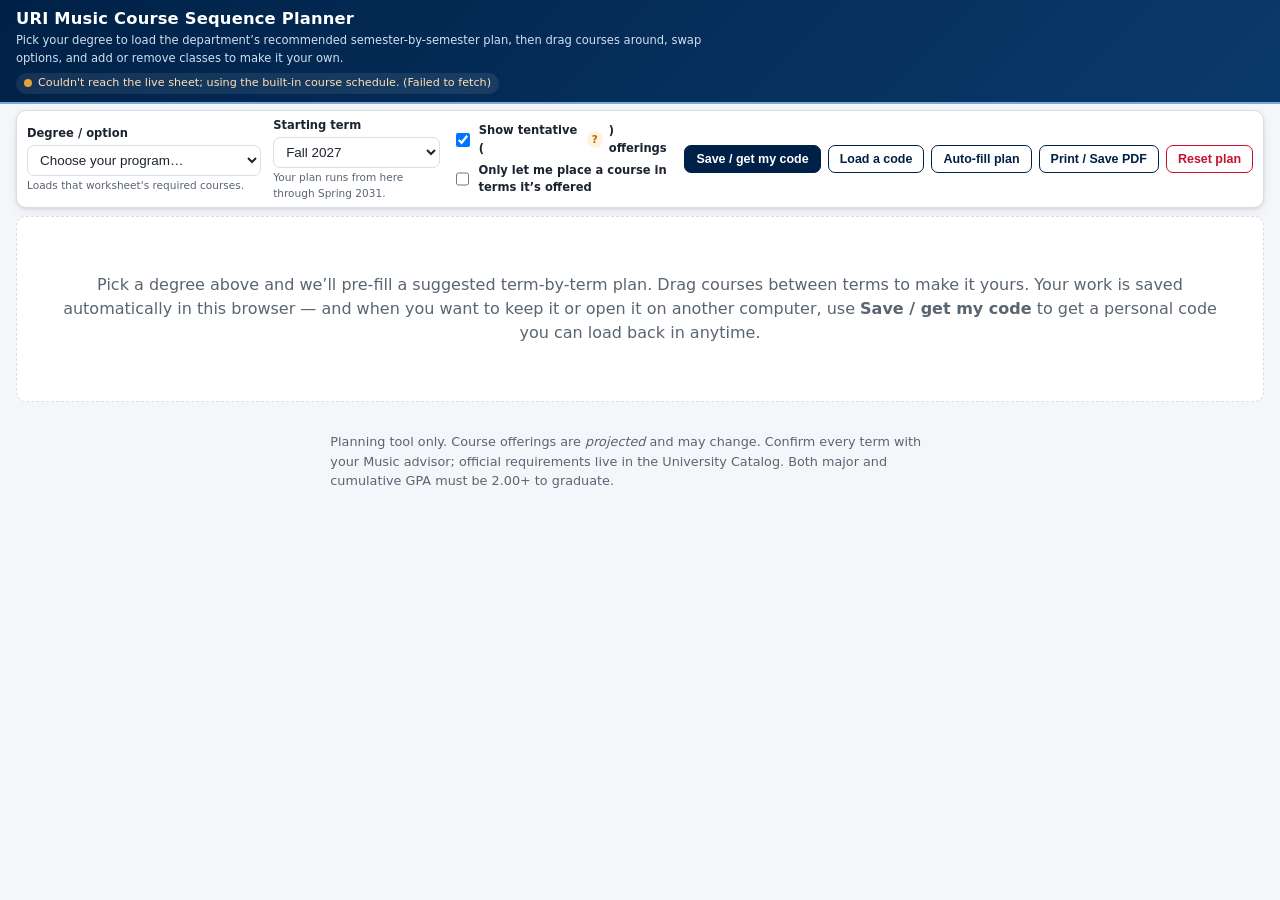
==== index.html @ 22bd0193 "Initial deploy of URI Music Course Sequence Planner" ====
<!DOCTYPE html>
<html lang="en">
<head>
  <meta charset="UTF-8" />
  <meta name="viewport" content="width=device-width, initial-scale=1.0" />
  <title>URI Music — Course Sequence Planner</title>
  <link rel="stylesheet" href="styles.css" />
</head>
<body>
  <header class="site-header">
    <div class="wrap">
      <h1>URI Music Course Sequence Planner</h1>
      <p class="tagline">
        Pick your degree to load the department&rsquo;s recommended
        semester-by-semester plan, then drag courses around, swap options, and
        add or remove classes to make it your own.
      </p>
      <p id="source-status" class="source-status" aria-live="polite">Checking course schedule…</p>
    </div>
  </header>

  <main class="wrap">
    <!-- Controls -->
    <section class="controls" aria-label="Plan setup">
      <div class="field">
        <label for="degree-select">Degree / option</label>
        <select id="degree-select" aria-describedby="degree-help">
          <option value="">Choose your program…</option>
        </select>
        <p id="degree-help" class="help">Loads that worksheet's required courses.</p>
      </div>

      <div class="field">
        <label for="start-select">Starting term</label>
        <select id="start-select"></select>
        <p class="help">Your plan runs from here through Spring 2031.</p>
      </div>

      <div class="field toggles">
        <label class="check">
          <input type="checkbox" id="toggle-tentative" checked />
          Show tentative (<span class="chip tentative-chip">?</span>) offerings
        </label>
        <label class="check">
          <input type="checkbox" id="toggle-availonly" />
          Only let me place a course in terms it&rsquo;s offered
        </label>
      </div>

      <div class="field actions">
        <button id="btn-save" type="button" class="btn">Save / get my code</button>
        <button id="btn-open" type="button" class="btn ghost">Load a code</button>
        <button id="btn-autofill" type="button" class="btn ghost">Auto-fill plan</button>
        <button id="btn-print" type="button" class="btn ghost">Print / Save PDF</button>
        <button id="btn-reset" type="button" class="btn ghost danger">Reset plan</button>
      </div>
    </section>

    <!-- Empty state -->
    <section id="empty-state" class="empty">
      <p>Pick a degree above and we&rsquo;ll pre-fill a suggested term-by-term plan. Drag courses between terms to make it yours. Your work is saved automatically in this browser &mdash; and when you want to keep it or open it on another computer, use <strong>Save / get my code</strong> to get a personal code you can load back in anytime.</p>
    </section>

    <!-- Planner -->
    <div id="planner" class="planner hidden">
      <!-- Requirements palette -->
      <aside class="palette" aria-label="Required courses">
        <div class="palette-head">
          <h2 id="degree-title">Requirements</h2>
          <div class="progress">
            <div class="progress-bar"><span id="progress-fill"></span></div>
            <p id="progress-text" class="help"></p>
          </div>
        </div>
        <div id="requirements"></div>
      </aside>

      <!-- Term grid -->
      <section class="terms" aria-label="Your plan by term">
        <div id="term-grid" class="term-grid"></div>

        <!-- Official catalog requirements for the selected degree -->
        <section id="catalog-panel" class="catalog hidden" aria-label="Official University requirements">
          <h3 class="catalog-head">Your official University requirements</h3>
          <p class="catalog-intro">
            Below is the full set of requirements you <strong>must follow</strong> to complete
            this degree at URI, exactly as stated by the University. These are your official
            requirements and can be verified at the catalog link below.
          </p>
          <div id="catalog-content" class="catalog-content"></div>
          <p class="disclaimer">
            <strong>Disclaimer:</strong> This planner is for planning purposes only. It is not an
            official degree audit and does not guarantee graduation. You are responsible for
            verifying every requirement yourself and confirming your plan with your academic
            advisor and the Department of Music. Official requirements are governed by the
            University Catalog.
          </p>
        </section>
      </section>
    </div>
  </main>

  <!-- Course detail / picker popover -->
  <div id="picker-backdrop" class="backdrop hidden"></div>
  <div id="picker" class="picker hidden" role="dialog" aria-modal="true" aria-labelledby="picker-title">
    <div class="picker-head">
      <h3 id="picker-title">Place course</h3>
      <button id="picker-close" class="icon-btn" aria-label="Close">&times;</button>
    </div>
    <div id="picker-body" class="picker-body"></div>
  </div>

  <!-- Save / Load code dialog -->
  <div id="code-backdrop" class="backdrop hidden"></div>
  <div id="code-dialog" class="picker hidden" role="dialog" aria-modal="true" aria-labelledby="code-title">
    <div class="picker-head">
      <h3 id="code-title">Your plan code</h3>
      <button id="code-close" class="icon-btn" aria-label="Close">&times;</button>
    </div>
    <div id="code-body" class="picker-body"></div>
  </div>

  <footer class="site-footer wrap">
    <p>
      Planning tool only. Course offerings are <em>projected</em> and may change.
      Confirm every term with your Music advisor; official requirements live in the
      University Catalog. Both major and cumulative GPA must be 2.00+ to graduate.
    </p>
  </footer>

  <script src="data.js"></script>
  <script src="sequences.js"></script>
  <script src="gened.js"></script>
  <script src="catalog.js"></script>
  <script src="live-source.js"></script>
  <script src="app.js"></script>
</body>
</html>
---- styles.css ----
/* URI Music Course Sequence Planner — styles */
:root {
  --uri-blue: #002147;
  --uri-blue-2: #0a3a6b;
  --uri-sky: #75aadb;
  --accent: #c8102e;
  --ok: #1a7f37;
  --warn: #b26b00;
  --bg: #f4f6f9;
  --card: #ffffff;
  --line: #d8dee6;
  --text: #1c2430;
  --muted: #5a6572;
  --radius: 10px;
  --shadow: 0 1px 3px rgba(0, 20, 50, 0.1), 0 4px 12px rgba(0, 20, 50, 0.06);
}

* { box-sizing: border-box; }

html { scroll-behavior: smooth; }

body {
  margin: 0;
  font-family: system-ui, -apple-system, "Segoe UI", Roboto, Helvetica, Arial, sans-serif;
  color: var(--text);
  background: var(--bg);
  line-height: 1.5;
}

.wrap { max-width: 1400px; margin: 0 auto; padding: 0 16px; }

.hidden { display: none !important; }

/* Header */
.site-header {
  background: linear-gradient(135deg, var(--uri-blue), var(--uri-blue-2));
  color: #fff;
  padding: 7px 0 8px;
  border-bottom: 2px solid var(--uri-sky);
}
.site-header h1 { margin: 0 0 1px; font-size: 1.02rem; letter-spacing: 0.2px; }
.tagline { margin: 0; color: #cfe0f2; max-width: 95ch; font-size: 0.72rem; }

.source-status {
  margin: 6px 0 0; font-size: 0.7rem; color: #bcd2ea;
  display: inline-flex; align-items: center; gap: 6px;
  padding: 2px 8px; border-radius: 99px; background: rgba(255, 255, 255, 0.08);
}
.source-status::before {
  content: ""; width: 8px; height: 8px; border-radius: 50%;
  background: #9bb4d1; flex: none;
}
.source-status.live { color: #d6f0dc; }
.source-status.live::before { background: #46c073; }
.source-status.builtin { color: #ffe0b8; }
.source-status.builtin::before { background: #e8a13a; }

/* Controls */
.controls {
  display: grid;
  grid-template-columns: minmax(200px, 1.4fr) minmax(150px, 1fr) minmax(220px, 1.3fr) auto;
  gap: 12px;
  background: var(--card);
  border: 1px solid var(--line);
  border-radius: var(--radius);
  box-shadow: var(--shadow);
  padding: 6px 10px;
  margin: 6px 0 8px;
  align-items: center;
}
.field { display: flex; flex-direction: column; gap: 2px; }
.field > label { font-weight: 600; font-size: 0.72rem; }
.help { margin: 0; font-size: 0.66rem; color: var(--muted); }

select {
  padding: 6px 8px;
  border: 1px solid var(--line);
  border-radius: 7px;
  background: #fff;
  font-size: 0.84rem;
  color: var(--text);
}
select:focus-visible, button:focus-visible, .slot:focus-visible {
  outline: 3px solid var(--uri-sky);
  outline-offset: 1px;
}

.toggles { gap: 5px; justify-content: center; }
.check { display: flex; align-items: center; gap: 6px; font-size: 0.76rem; cursor: pointer; }
.check input { width: 14px; height: 14px; }

.actions { flex-direction: row; gap: 7px; align-items: center; flex-wrap: wrap; }
.btn {
  padding: 6px 11px;
  border-radius: 7px;
  border: 1px solid var(--uri-blue);
  background: var(--uri-blue);
  color: #fff;
  font-size: 0.78rem;
  font-weight: 600;
  cursor: pointer;
}
.btn.ghost { background: #fff; color: var(--uri-blue); }
.btn.ghost.danger { color: var(--accent); border-color: var(--accent); }
.btn:hover { filter: brightness(1.05); }

/* Empty state */
.empty {
  background: var(--card);
  border: 1px dashed var(--line);
  border-radius: var(--radius);
  padding: 40px;
  text-align: center;
  color: var(--muted);
}

/* Planner layout */
.planner {
  display: grid;
  grid-template-columns: 230px 1fr;
  gap: 14px;
  align-items: start;
}

/* Palette */
.palette {
  background: var(--card);
  border: 1px solid var(--line);
  border-radius: var(--radius);
  box-shadow: var(--shadow);
  position: sticky;
  top: 10px;
  max-height: calc(100vh - 20px);
  overflow: auto;
  font-size: 0.9em;
}
.palette-head { padding: 10px 12px 8px; border-bottom: 1px solid var(--line); position: sticky; top: 0; background: var(--card); z-index: 2; }
.palette-head h2 { margin: 0 0 7px; font-size: 0.92rem; }
.progress-bar { height: 7px; background: #e7ecf2; border-radius: 99px; overflow: hidden; }
.progress-bar span { display: block; height: 100%; width: 0; background: linear-gradient(90deg, var(--uri-sky), var(--ok)); transition: width 0.3s; }
.progress-text { margin-top: 6px; }

#requirements { padding: 6px 10px 12px; }
.req-group { margin-bottom: 8px; }
.req-group > h4 {
  margin: 8px 0 4px;
  font-size: 0.72rem;
  text-transform: uppercase;
  letter-spacing: 0.3px;
  color: var(--uri-blue-2);
}
.req-note { margin: -1px 0 5px; font-size: 0.68rem; color: var(--muted); }

/* Course chip (in palette) */
.course {
  display: grid;
  grid-template-columns: 1fr auto;
  gap: 2px 8px;
  align-items: center;
  padding: 7px 9px;
  border: 1px solid var(--line);
  border-radius: 8px;
  margin-bottom: 6px;
  background: #fbfcfe;
  cursor: grab;
  transition: border-color 0.15s, box-shadow 0.15s;
}
.course:hover { border-color: var(--uri-sky); box-shadow: 0 2px 6px rgba(0, 33, 71, 0.08); }
.course.placed { opacity: 0.5; background: #eef7f0; border-style: dashed; cursor: default; }
.course .code { font-weight: 700; font-size: 0.82rem; }
.course .cr { font-size: 0.72rem; color: var(--muted); justify-self: end; white-space: nowrap; }
.course .title { grid-column: 1 / -1; font-size: 0.78rem; color: var(--muted); }
.course .attrs { grid-column: 1 / -1; display: flex; gap: 4px; flex-wrap: wrap; }

.chip {
  display: inline-block;
  font-size: 0.64rem;
  font-weight: 700;
  padding: 1px 5px;
  border-radius: 99px;
  background: #e7ecf2;
  color: var(--uri-blue-2);
}
.tentative-chip { background: #fff3df; color: var(--warn); }

/* placeholder (fill-in) course */
.course.placeholder { background: #f6f3fb; border-color: #e0d6f0; }
.course.placeholder .code { color: #6b4aa0; }

/* Term grid — fixed 4 columns so a whole degree (8 terms = 4×2) fits at a
   glance, like the old spreadsheet. */
.term-grid {
  display: grid;
  grid-template-columns: repeat(4, 1fr);
  gap: 5px;
}
.term {
  background: var(--card);
  border: 1px solid var(--line);
  border-radius: 5px;
  box-shadow: var(--shadow);
  display: flex;
  flex-direction: column;
  min-height: 56px;
}
.term-head {
  padding: 1px 5px;
  border-bottom: 1px solid var(--line);
  display: flex;
  justify-content: space-between;
  align-items: baseline;
  background: #f0f4f9;
  border-radius: 5px 5px 0 0;
}
.term-head .name { font-weight: 700; font-size: 0.68rem; }
.term-head .credits { font-size: 0.6rem; color: var(--muted); }
.term-head .credits.over { color: var(--accent); font-weight: 700; }

.dropzone { padding: 2px; flex: 1; display: flex; flex-direction: column; gap: 2px; min-height: 22px; }
.dropzone.drag-over { background: #eef6ff; outline: 2px dashed var(--uri-sky); outline-offset: -3px; border-radius: 5px; }
.dropzone .placeholder-hint { color: #9aa6b4; font-size: 0.6rem; text-align: center; margin: auto; }

/* placed course in a term — ONE line: code (bold) + title + credits, clipped so
   each course stays a single short row. Title is always visible. */
.placed-course {
  display: flex;
  align-items: baseline;
  gap: 4px;
  padding: 1px 4px;
  border-radius: 3px;
  border: 1px solid var(--line);
  background: #fff;
  font-size: 0.66rem;
  line-height: 1.25;
  white-space: nowrap;
  overflow: hidden;
}
.placed-course.warn-term { border-color: var(--warn); background: #fff9ef; }
.placed-course.bad-term { border-color: var(--accent); background: #fdeef0; }
.placed-course .pc-code { font-weight: 700; flex: none; }
.placed-course .pc-cr { font-size: 0.58rem; color: var(--muted); flex: none; margin-left: auto; white-space: nowrap; }
/* Title shares the line with the code; clips with an ellipsis if too long. */
.placed-course .pc-title {
  color: var(--muted); font-size: 0.6rem;
  white-space: nowrap; overflow: hidden; text-overflow: ellipsis;
  flex: 1 1 auto; min-width: 0;
}
.placed-course .pc-flag { flex: none; font-size: 0.58rem; margin-left: 4px; }
.placed-course .pc-flag.warn { color: var(--warn); }
.placed-course .pc-flag.bad { color: var(--accent); }
.remove-btn {
  border: none; background: transparent; color: var(--muted);
  cursor: pointer; font-size: 0.9rem; line-height: 1; padding: 0 1px;
}
.remove-btn:hover { color: var(--accent); }

/* Added (extra) semesters past the projected rotation. */
.term-extra { border-color: #b9a6dd; background: #faf8ff; }
.term-extra .term-head { background: #efeaf8; }
.extra-tag {
  margin-left: 6px; font-size: 0.56rem; font-weight: 700; text-transform: uppercase;
  letter-spacing: 0.3px; color: #6b4aa0; background: #e7ddf5; padding: 1px 5px; border-radius: 99px;
  vertical-align: middle;
}
.term-head-right { display: inline-flex; align-items: center; gap: 6px; }
.term-remove {
  border: none; background: transparent; color: var(--muted); cursor: pointer;
  font-size: 1rem; line-height: 1; padding: 0 2px;
}
.term-remove:hover { color: var(--accent); }

/* "Add a semester" tile — same footprint as a term card. */
.add-semester {
  min-height: 70px;
  border: 2px dashed var(--line); border-radius: 6px; background: #fbfcfe;
  color: var(--uri-blue-2); font-size: 0.82rem; font-weight: 600; cursor: pointer;
  display: flex; align-items: center; justify-content: center; gap: 6px;
  transition: border-color 0.15s, background 0.15s;
}
.add-semester:hover { border-color: var(--uri-sky); background: #eef6ff; }
.add-semester .plus { font-size: 1.1rem; line-height: 1; }

/* Curriculum-modifications / transfer bucket: full-width, visually distinct. */
.term-mods {
  grid-column: 1 / -1;
  border-style: dashed;
  border-color: var(--uri-sky);
  background: #f7fbff;
}
.term-mods .term-head { background: #e9f2fb; }
.term-mods .dropzone {
  display: grid;
  grid-template-columns: repeat(auto-fill, minmax(150px, 1fr));
  gap: 3px;
  align-items: start;
}
.mods-note {
  grid-column: 1 / -1;
  margin: 2px 0 4px;
  font-size: 0.72rem;
  color: #40566f;
  line-height: 1.35;
}
.term-mods .add-entry { grid-column: 1 / -1; }

/* Each mods-bank course + its resolution panel sit together in one cell. */
.mods-item {
  border: 1px solid #e3ebf4; border-radius: 6px; background: #fff;
  padding: 5px; display: flex; flex-direction: column; gap: 4px;
}
.mods-item .placed-course { border: none; padding: 2px 3px; }
.resolution { display: flex; flex-direction: column; gap: 5px; }
.resolution-select {
  width: 100%; padding: 4px 6px; font-size: 0.7rem;
  border: 1px solid var(--line); border-radius: 6px; background: #fff; color: var(--text);
}
.resolution-text { margin: 0; font-size: 0.68rem; color: #40566f; line-height: 1.35; }
.resolution-links { display: flex; flex-direction: column; gap: 3px; }
.resolution-links a { font-size: 0.68rem; font-weight: 600; color: var(--uri-blue-2); }

/* Keep per-course controls out of the way until you hover the box, so the
   compact grid stays clean. */
.placed-course .pc-actions { opacity: 0; transition: opacity 0.12s; }
.placed-course:hover .pc-actions, .placed-course:focus-within .pc-actions { opacity: 1; }

.icon-btn { border: none; background: transparent; font-size: 1.4rem; cursor: pointer; color: var(--muted); line-height: 1; }

/* gen-ed / non-MUS placed blocks look distinct from MUS courses */
.placed-course.gened { background: #f3f6fb; border-style: dashed; }
.placed-course.gened .pc-code { color: #4a5a72; font-weight: 600; }

.pc-actions { flex: none; display: inline-flex; align-items: center; gap: 3px; margin-left: 4px; }
.mini-btn {
  border: 1px solid var(--line); background: #fff; color: var(--uri-blue);
  font-size: 0.6rem; padding: 0 5px; border-radius: 99px; cursor: pointer;
}
.mini-btn:hover { border-color: var(--uri-sky); }

.add-entry {
  margin-top: 2px; width: 100%;
  border: 1px dashed var(--line); background: transparent; color: var(--muted);
  font-size: 0.66rem; padding: 3px; border-radius: 6px; cursor: pointer;
}
.add-entry:hover { border-color: var(--uri-sky); color: var(--uri-blue); }

/* requirement coverage badges */
.req-count {
  font-size: 0.64rem; font-weight: 700; padding: 1px 6px; border-radius: 99px;
  background: #fde9ec; color: var(--accent); vertical-align: middle;
}
.req-count.done { background: #e4f4e8; color: var(--ok); }

/* outcome codes shown on a placed gen-ed course, e.g. (A3, C3) */
.pc-out { margin-left: 5px; font-weight: 600; font-size: 0.62rem; color: #6b4aa0; }

/* gen-ed pickers: outcome filter + search row, and the big list */
.gened-filters { display: flex; gap: 8px; margin-bottom: 8px; }
.gened-filters select, .gened-filters input { flex: 1; padding: 7px 9px; border: 1px solid var(--line); border-radius: 7px; font-size: 0.85rem; }
.gened-pick { border-top: 1px dashed var(--line); padding-top: 12px; }
.gened-list { width: 100%; }
select.gened-list { font-size: 0.82rem; }

/* gen-ed outcome coverage checklist in the requirements panel */
.gened-req { border-top: 2px solid var(--line); margin-top: 10px; padding-top: 8px; }
.gened-list-ck { list-style: none; margin: 4px 0 0; padding: 0; }
.gened-list-ck li { font-size: 0.72rem; color: var(--muted); padding: 1px 0; }
.gened-list-ck li.met { color: var(--text); }
.gened-list-ck li .ck { display: inline-block; width: 14px; color: #c0c8d2; }
.gened-list-ck li.met .ck { color: var(--ok); }

/* picker text/number inputs */
.picker-choose input[type="text"], .picker-choose input[type="number"] {
  padding: 8px 10px; border: 1px solid var(--line); border-radius: 8px; font-size: 0.9rem; width: 100%;
}
#add-course { width: 100%; }

/* Picker popover */
.backdrop { position: fixed; inset: 0; background: rgba(10, 25, 50, 0.45); z-index: 40; }
.picker {
  position: fixed; z-index: 50;
  top: 50%; left: 50%; transform: translate(-50%, -50%);
  width: min(560px, 92vw); max-height: 82vh; overflow: auto;
  background: #fff; border-radius: 12px; box-shadow: 0 10px 40px rgba(0,0,0,0.3);
}
.picker-head { display: flex; justify-content: space-between; align-items: center; padding: 14px 18px; border-bottom: 1px solid var(--line); position: sticky; top: 0; background: #fff; }
.picker-head h3 { margin: 0; font-size: 1.05rem; }
.picker-body { padding: 16px 18px; }
.picker-body .term-opt {
  display: flex; justify-content: space-between; align-items: center;
  padding: 10px 12px; border: 1px solid var(--line); border-radius: 8px; margin-bottom: 8px;
}
.picker-body .term-opt .status { font-size: 0.78rem; }
.picker-body .term-opt .status.ok { color: var(--ok); }
.picker-body .term-opt .status.tentative { color: var(--warn); }
.picker-body .term-opt .status.none { color: var(--accent); }
.picker-body .term-opt button { padding: 5px 12px; }
.picker-body .term-opt button:disabled { opacity: 0.4; cursor: not-allowed; }
.picker-choose { margin-bottom: 14px; }
.picker-choose label { font-weight: 600; font-size: 0.85rem; display: block; margin-bottom: 6px; }
.picker-choose select { width: 100%; }

/* Save / Load code dialog */
.code-box {
  width: 100%;
  font-family: ui-monospace, SFMono-Regular, Menlo, Consolas, monospace;
  font-size: 0.8rem;
  line-height: 1.4;
  padding: 10px;
  border: 1px solid var(--line);
  border-radius: 8px;
  resize: vertical;
  word-break: break-all;
  background: #f8fafc;
  color: var(--text);
}
.code-actions { display: flex; align-items: center; gap: 10px; margin-top: 12px; flex-wrap: wrap; }
.code-copied { font-size: 0.82rem; color: var(--ok); font-weight: 600; }
.code-error { margin: 8px 0 0; font-size: 0.82rem; color: var(--accent); font-weight: 600; }

/* Official catalog requirements — static panel (always visible) */
.catalog {
  margin-top: 14px;
  background: var(--card);
  border: 1px solid var(--line);
  border-radius: 8px;
  box-shadow: var(--shadow);
  padding: 14px 16px 16px;
}
.catalog-head { margin: 0 0 6px; font-size: 1rem; color: var(--uri-blue); }
.catalog-intro { margin: 0 0 10px; font-size: 0.82rem; color: var(--text); max-width: 90ch; }
.catalog-content { padding-top: 10px; border-top: 1px solid var(--line); }
.catalog-h { margin: 6px 0 8px; font-size: 0.9rem; color: var(--uri-blue); }
.catalog-text { font-size: 0.82rem; color: var(--text); max-width: 88ch; }
.catalog-text p { margin: 0 0 9px; }
.catalog-link { margin: 10px 0 0; font-size: 0.82rem; }
.catalog-link a { color: var(--uri-blue-2); font-weight: 600; }
.catalog-src { margin: 6px 0 0; font-size: 0.7rem; color: var(--muted); font-style: italic; }

/* Planning disclaimer */
.disclaimer {
  margin: 14px 0 0;
  padding: 10px 12px;
  background: #fff7ed;
  border: 1px solid #f0d9b5;
  border-left: 4px solid var(--warn);
  border-radius: 6px;
  font-size: 0.78rem;
  color: #5c4a2e;
  max-width: 90ch;
}

/* Footer */
.site-footer { margin: 30px auto; color: var(--muted); font-size: 0.8rem; max-width: 80ch; }

/* Responsive */
@media (max-width: 1150px) {
  .term-grid { grid-template-columns: repeat(3, 1fr); }
}
@media (max-width: 920px) {
  .controls { grid-template-columns: 1fr 1fr; }
  .planner { grid-template-columns: 1fr; }
  .palette { position: static; max-height: none; }
  .term-grid { grid-template-columns: repeat(2, 1fr); }
}
@media (max-width: 560px) {
  .controls { grid-template-columns: 1fr; }
  .term-grid { grid-template-columns: 1fr; }
}

/* Print — mirror the spreadsheet: 4 columns, one degree per page. */
@media print {
  .site-header, .controls, .site-footer, .palette, #picker, .backdrop, .remove-btn, .add-entry, .pc-actions { display: none !important; }
  .planner { grid-template-columns: 1fr; }
  .term-grid { grid-template-columns: repeat(4, 1fr); gap: 6px; }
  .term { break-inside: avoid; box-shadow: none; }
  .placed-course .pc-title { display: block; }  /* show full names on the printout */
  .catalog { break-inside: avoid; box-shadow: none; }
  body { background: #fff; }
  @page { margin: 10mm; size: landscape; }
}
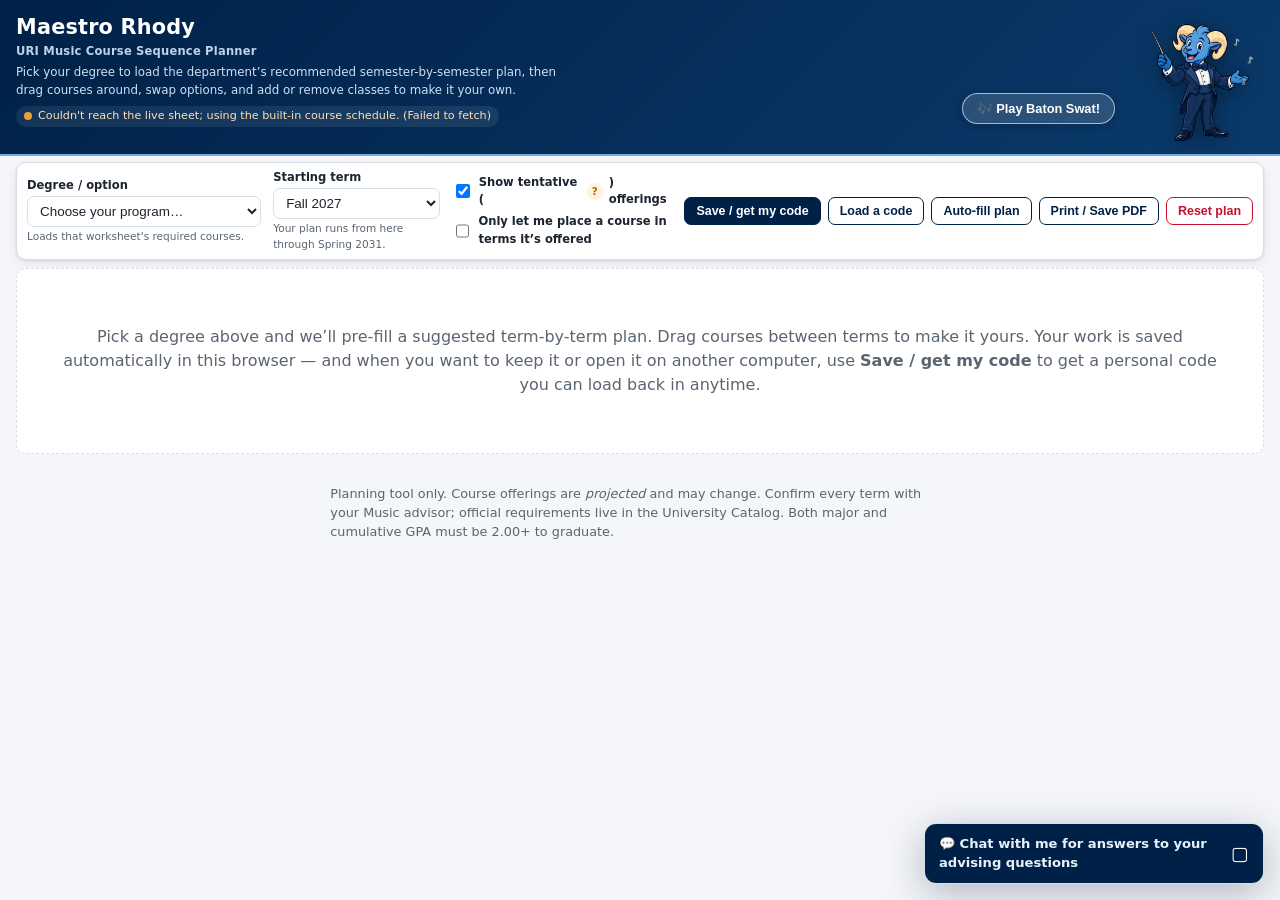
==== commit 7aae9b96: "Add Maestro Rhody mascot, advising chat, and Baton Swat game - Banner mascot with static poses that " ====
--- a/index.html
+++ b/index.html
@@ -3,13 +3,28 @@
 <head>
   <meta charset="UTF-8" />
   <meta name="viewport" content="width=device-width, initial-scale=1.0" />
-  <title>URI Music — Course Sequence Planner</title>
+  <title>Maestro Rhody — URI Music Course Planner</title>
   <link rel="stylesheet" href="styles.css" />
 </head>
 <body>
   <header class="site-header">
     <div class="wrap">
-      <h1>URI Music Course Sequence Planner</h1>
+      <!-- Maestro Rhody in the banner. Shows a static pose that changes with
+           activity: periodic/random swaps, "thinking" while a course is dragged,
+           reactions to chat replies, and a playful pose when clicked. -->
+      <div class="banner-mascot" aria-hidden="true">
+        <img id="banner-mascot-img" src="help/maestro-rhody-default-static.png"
+             alt="Maestro Rhody" loading="eager" onerror="this.style.display='none'" />
+      </div>
+      <button id="btn-swat" type="button" class="banner-game-btn">🎶 Play Baton Swat!</button>
+      <!-- Persistent Baton Swat high score (shown once a game has been played). -->
+      <div id="banner-best" class="banner-best hidden" aria-live="polite">
+        🏆 Baton Swat best: <b id="banner-best-val">0</b>
+      </div>
+      <div class="brand-text">
+        <h1>Maestro Rhody</h1>
+        <p class="brand-sub">URI Music Course Sequence Planner</p>
+      </div>
       <p class="tagline">
         Pick your degree to load the department&rsquo;s recommended
         semester-by-semester plan, then drag courses around, swap options, and
@@ -128,10 +143,36 @@
     </p>
   </footer>
 
+  <!-- Maestro Rhody: advising chat that points to official URI pages. Starts
+       minimized as an inviting prompt; click the header to open it. -->
+  <section id="help-panel" class="help-panel minimized" role="complementary" aria-label="Maestro Rhody music advising assistant">
+    <button type="button" id="help-head" class="help-head" aria-expanded="false" aria-controls="help-log">
+      <span class="help-title">Maestro Rhody</span>
+      <span class="help-tease">💬 Chat with me for answers to your advising questions</span>
+      <span id="help-min" class="icon-btn" aria-hidden="true">▢</span>
+    </button>
+    <!-- Welcome header: text only (Maestro Rhody's poses live in the page banner). -->
+    <div class="help-welcome">
+      <div class="help-welcome-text">
+        <strong>Welcome to Maestro Rhody</strong>
+        <span>Your URI Music advising assistant</span>
+      </div>
+    </div>
+    <div id="help-log" class="help-log" aria-live="polite"></div>
+    <form id="help-form" class="help-form">
+      <input id="help-input" type="text" autocomplete="off"
+             placeholder="Message Maestro Rhody…" aria-label="Type your question" />
+      <button type="submit" class="btn">Ask</button>
+    </form>
+    <p class="help-disclaimer">Planning aid, not official advising. Always confirm with your Music advisor.</p>
+  </section>
+
   <script src="data.js"></script>
   <script src="sequences.js"></script>
   <script src="gened.js"></script>
   <script src="catalog.js"></script>
+  <script src="help/help-data.js"></script>
+  <script src="help/help.js"></script>
   <script src="live-source.js"></script>
   <script src="app.js"></script>
 </body>
--- a/styles.css
+++ b/styles.css
@@ -35,11 +35,63 @@
 .site-header {
   background: linear-gradient(135deg, var(--uri-blue), var(--uri-blue-2));
   color: #fff;
-  padding: 7px 0 8px;
+  padding: 12px 0 14px;
   border-bottom: 2px solid var(--uri-sky);
-}
-.site-header h1 { margin: 0 0 1px; font-size: 1.02rem; letter-spacing: 0.2px; }
-.tagline { margin: 0; color: #cfe0f2; max-width: 95ch; font-size: 0.72rem; }
+  overflow: hidden;              /* keep the mascot fully contained in the banner */
+}
+/* Reserve vertical room so the mascot fits inside the blue area, and keep the
+   text column clear of the mascot on the right. */
+.site-header .wrap { position: relative; min-height: 128px; padding-right: 200px; }
+.site-header h1 { margin: 0; font-size: 1.3rem; letter-spacing: 0.2px; }
+.tagline { margin: 4px 0 0; color: #cfe0f2; max-width: 72ch; font-size: 0.74rem; }
+.brand-text { display: flex; flex-direction: column; align-items: flex-start; }
+
+/* Baton Swat launcher, anchored in the blue banner just left of Maestro Rhody. */
+.banner-game-btn {
+  position: absolute; right: 165px; bottom: 16px; z-index: 2;
+  border: 1px solid rgba(255,255,255,0.6);
+  background: rgba(255,255,255,0.14);
+  color: #fff; font-size: 0.8rem; font-weight: 700;
+  padding: 7px 14px; border-radius: 999px; cursor: pointer; white-space: nowrap;
+  box-shadow: 0 2px 8px rgba(0,0,0,0.2);
+  transition: background 0.15s ease, transform 0.1s ease;
+}
+.banner-game-btn:hover { background: rgba(255,255,255,0.26); }
+.banner-game-btn:active { transform: scale(0.97); }
+.banner-game-btn:focus-visible { outline: 2px solid #ffd36b; outline-offset: 2px; }
+
+/* Persistent Baton Swat high score, sitting just above the Play button. */
+.banner-best {
+  position: absolute; right: 165px; bottom: 52px; z-index: 2;
+  font-size: 0.74rem; font-weight: 700; color: #ffd36b; white-space: nowrap;
+  text-shadow: 0 1px 2px rgba(0,0,0,0.35);
+}
+.banner-best b { color: #fff; font-size: 0.82rem; }
+
+@media (max-width: 700px) {
+  /* On small screens put the button + badge below the title (static flow). */
+  .banner-game-btn { position: static; margin-top: 8px; align-self: flex-start; }
+  .banner-best { position: static; margin-top: 6px; }
+}
+.brand-sub { margin: 0; font-size: 0.72rem; color: #bcd2ea; font-weight: 600; letter-spacing: 0.2px; }
+
+/* Maestro Rhody anchored bottom-right, sitting ON the banner (sized to its
+   height so it never spills past the blue). */
+.banner-mascot {
+  position: absolute; right: 10px; bottom: -14px;
+  height: 150px; width: auto;
+  pointer-events: none; line-height: 0;
+}
+.banner-mascot img {
+  display: block; height: 150px; width: auto;
+  filter: drop-shadow(0 4px 10px rgba(0,0,0,0.35));
+}
+.banner-mascot img.pose-swap { animation: rhodyPop 0.3s ease-out; }
+@media (max-width: 700px) {
+  .site-header .wrap { padding-right: 96px; min-height: 92px; }
+  .banner-mascot, .banner-mascot img { height: 100px; }
+  .banner-mascot { bottom: -10px; right: 6px; }
+}
 
 .source-status {
   margin: 6px 0 0; font-size: 0.7rem; color: #bcd2ea;
@@ -234,7 +286,27 @@
   line-height: 1.25;
   white-space: nowrap;
   overflow: hidden;
-}
+  cursor: grab;
+  touch-action: none; /* let pointer-drag work on touch without scrolling */
+  user-select: none;
+}
+.placed-course:active { cursor: grabbing; }
+
+/* The box being dragged (original) dims in place. */
+.placed-course.drag-source { opacity: 0.35; }
+
+/* The floating clone that follows the cursor. */
+.drag-ghost {
+  position: fixed; z-index: 100; pointer-events: none;
+  margin: 0; cursor: grabbing;
+  box-shadow: 0 8px 24px rgba(0, 20, 50, 0.3);
+  transform: rotate(-1.5deg) scale(1.03);
+  opacity: 0.96;
+  border-color: var(--uri-sky) !important;
+}
+/* while dragging, suppress hover actions popping up under the cursor */
+body.dragging-course .pc-actions { opacity: 0 !important; }
+body.dragging-course { cursor: grabbing; }
 .placed-course.warn-term { border-color: var(--warn); background: #fff9ef; }
 .placed-course.bad-term { border-color: var(--accent); background: #fdeef0; }
 .placed-course .pc-code { font-weight: 700; flex: none; }
@@ -452,6 +524,93 @@
 /* Footer */
 .site-footer { margin: 30px auto; color: var(--muted); font-size: 0.8rem; max-width: 80ch; }
 
+/* Help assistant — always-open chat docked bottom-right */
+.help-panel {
+  position: fixed; right: 16px; bottom: 16px; z-index: 60;
+  width: min(340px, calc(100vw - 32px)); max-height: min(420px, 60vh);
+  display: flex; flex-direction: column;
+  background: #fff; border: 1px solid var(--line); border-radius: 12px;
+  box-shadow: 0 10px 40px rgba(0, 20, 50, 0.28);
+  overflow: hidden;
+}
+.help-panel.minimized { max-height: none; }
+.help-panel.minimized .help-log,
+.help-panel.minimized .help-form,
+.help-panel.minimized .help-disclaimer { display: none; }
+/* The whole header is a button that opens/closes the chat. */
+.help-head {
+  display: flex; align-items: center; gap: 8px; width: 100%;
+  padding: 10px 14px; background: var(--uri-blue); color: #fff;
+  border: 0; text-align: left; cursor: pointer; font: inherit;
+  transition: background 0.15s ease;
+}
+.help-head:hover { background: var(--uri-blue-2, #0a4f9e); }
+.help-head:focus-visible { outline: 2px solid #ffd36b; outline-offset: -2px; }
+.help-title { font-size: 0.9rem; font-weight: 700; }
+.help-tease { flex: 1; font-size: 0.82rem; font-weight: 600; color: #e8f1fb; }
+.help-head .icon-btn { color: #fff; font-size: 1.2rem; margin-left: auto; }
+
+/* Show the inviting tease only while minimized; show the plain title only
+   while open. The title also carries a little 💬 when minimized via ::before. */
+.help-tease { display: none; }
+.help-panel.minimized .help-tease { display: block; }
+.help-panel.minimized .help-title { display: none; }     /* tease replaces it when closed */
+.help-panel:not(.minimized) .help-title { display: block; flex: 1; }
+
+/* Welcome header: greeting text on the left, animated Maestro Rhody top-right. */
+.help-welcome {
+  position: relative;
+  display: flex; align-items: flex-start; gap: 8px;
+  padding: 10px 14px 8px;
+  background:
+    radial-gradient(130% 80% at 85% 10%, rgba(117,170,219,0.22), transparent 60%),
+    linear-gradient(180deg, #f4f8fd 0%, #ffffff 100%);
+  border-bottom: 1px solid var(--line);
+}
+.help-welcome-text {
+  display: flex; flex-direction: column; gap: 2px;
+}
+.help-welcome-text strong { font-size: 0.98rem; color: var(--uri-blue); line-height: 1.2; }
+.help-welcome-text span { font-size: 0.74rem; color: var(--muted); }
+
+@keyframes rhodyPop { from { transform: translateY(8px) scale(0.96); opacity: 0.3; } to { transform: none; opacity: 1; } }
+.help-panel.minimized .help-welcome { display: none; }
+.help-log { flex: 1; overflow-y: auto; padding: 8px 12px; display: flex; flex-direction: column; gap: 8px; min-height: 90px; }
+
+.help-typing { color: var(--muted); font-style: italic; }
+.help-typing::after {
+  content: "♪"; margin-left: 2px;
+  animation: rhodyPulse 0.9s ease-in-out infinite;
+  display: inline-block;
+}
+@keyframes rhodyPulse { 0%,100%{opacity:.3;transform:translateY(0)} 50%{opacity:1;transform:translateY(-2px)} }
+
+.help-bubble { font-size: 0.8rem; line-height: 1.4; padding: 8px 10px; border-radius: 10px; max-width: 92%; }
+.help-bubble.bot { background: #eef3f9; color: var(--text); border-bottom-left-radius: 3px; }
+.help-bubble.user { background: var(--uri-blue); color: #fff; align-self: flex-end; border-bottom-right-radius: 3px; }
+.help-links { display: flex; flex-direction: column; gap: 4px; margin-top: 6px; }
+.help-links a { font-size: 0.78rem; font-weight: 600; color: var(--uri-blue-2); }
+
+.help-starter-label { margin: 2px 0 0; font-size: 0.72rem; color: var(--muted); font-weight: 600; }
+.help-chips { display: flex; flex-wrap: wrap; gap: 5px; }
+.help-chip {
+  border: 1px solid var(--uri-sky); background: #f1f7fd; color: var(--uri-blue);
+  font-size: 0.72rem; padding: 4px 9px; border-radius: 99px; cursor: pointer; text-align: left;
+}
+.help-chip:hover { background: #e2eefb; }
+.help-chip.sm { font-size: 0.68rem; padding: 3px 8px; }
+.help-related { display: flex; flex-wrap: wrap; gap: 5px; align-items: center; margin-top: 2px; }
+.help-related-label { font-size: 0.68rem; color: var(--muted); font-weight: 600; }
+
+.help-form { display: flex; gap: 6px; padding: 10px 12px; border-top: 1px solid var(--line); }
+.help-form input { flex: 1; padding: 8px 10px; border: 1px solid var(--line); border-radius: 8px; font-size: 0.82rem; }
+.help-form .btn { padding: 8px 12px; font-size: 0.8rem; }
+.help-disclaimer { margin: 0; padding: 0 12px 10px; font-size: 0.68rem; color: var(--muted); }
+
+@media (max-width: 560px) {
+  .help-panel { right: 8px; left: 8px; width: auto; bottom: 8px; }
+}
+
 /* Responsive */
 @media (max-width: 1150px) {
   .term-grid { grid-template-columns: repeat(3, 1fr); }
@@ -469,7 +628,7 @@
 
 /* Print — mirror the spreadsheet: 4 columns, one degree per page. */
 @media print {
-  .site-header, .controls, .site-footer, .palette, #picker, .backdrop, .remove-btn, .add-entry, .pc-actions { display: none !important; }
+  .site-header, .controls, .site-footer, .palette, #picker, .backdrop, .remove-btn, .add-entry, .pc-actions, .help-panel { display: none !important; }
   .planner { grid-template-columns: 1fr; }
   .term-grid { grid-template-columns: repeat(4, 1fr); gap: 6px; }
   .term { break-inside: avoid; box-shadow: none; }
@@ -478,3 +637,113 @@
   body { background: #fff; }
   @page { margin: 10mm; size: landscape; }
 }
+
+/* ---- Baton Swat! mini-game ------------------------------------------------ */
+/* A transparent full-page layer that holds the darting fly + score HUD. The
+   layer itself ignores clicks (so the page stays usable); only the fly and HUD
+   controls are interactive. */
+.swat-layer {
+  position: fixed; inset: 0; z-index: 900;
+  pointer-events: none;                 /* page stays clickable underneath */
+}
+.swat-hud {
+  position: fixed; top: 10px; left: 50%; transform: translateX(-50%);
+  display: flex; align-items: center; gap: 14px;
+  background: rgba(10, 32, 64, 0.92); color: #fff;
+  padding: 8px 14px; border-radius: 999px;
+  font-size: 0.85rem; box-shadow: 0 6px 18px rgba(0,0,0,0.35);
+  pointer-events: auto;
+}
+.swat-hud b { font-size: 1rem; }
+.swat-title { font-weight: 700; color: #ffd36b; letter-spacing: 0.2px; }
+.swat-best { color: #ffd36b; }
+.swat-over-card .swat-bestline { margin: -6px 0 14px; color: #555; font-size: 0.85rem; }
+.swat-quit {
+  border: 0; background: #e0533d; color: #fff; cursor: pointer;
+  padding: 4px 10px; border-radius: 999px; font-size: 0.78rem;
+}
+.swat-quit:hover { background: #c7442f; }
+
+/* The fly: an interactive button positioned absolutely. Uses dedicated art
+   (background-image) when available, otherwise shows the 🪰 emoji. */
+.swat-fly {
+  position: fixed; width: 44px; height: 44px; margin: -22px 0 0 -22px;
+  border: 0; background: transparent; cursor: crosshair;
+  font-size: 32px; line-height: 44px; text-align: center; padding: 0;
+  pointer-events: auto;
+  transition: left 2.6s cubic-bezier(.37,0,.4,1), top 2.6s cubic-bezier(.37,0,.4,1);
+  filter: drop-shadow(0 2px 3px rgba(0,0,0,0.3));
+}
+.swat-fly.has-art {
+  background-size: contain; background-repeat: no-repeat; background-position: center;
+  font-size: 0;                         /* hide emoji fallback when art loads */
+}
+.swat-fly.swat-buzz { animation: swatBuzz 0.45s ease-in-out; }
+
+/* The fly's annoying speech bubble — solid, bordered, high-contrast. */
+.swat-taunt {
+  position: fixed; z-index: 901; pointer-events: none;
+  transform: translate(-50%, -100%);
+  background: #fffbe6; color: #10203f; border: 2px solid var(--uri-blue);
+  font-size: 0.92rem; font-weight: 700; font-style: italic;
+  padding: 8px 13px; border-radius: 14px; white-space: nowrap; max-width: 90vw;
+  box-shadow: 0 6px 16px rgba(0,0,0,0.3);
+  opacity: 0;
+  transition: left 2.6s cubic-bezier(.37,0,.4,1), top 2.6s cubic-bezier(.37,0,.4,1), opacity 0.25s ease;
+}
+.swat-taunt.show { opacity: 1; }
+.swat-taunt::after {   /* tail (border + fill) pointing down to the fly */
+  content: ""; position: absolute; left: 50%; top: 100%;
+  transform: translateX(-50%);
+  border: 8px solid transparent; border-top-color: var(--uri-blue);
+}
+.swat-taunt.below { transform: translate(-50%, 0); }
+.swat-taunt.below::after {
+  top: auto; bottom: 100%; border-top-color: transparent; border-bottom-color: var(--uri-blue);
+}
+
+/* Big splashy title shown at the start of a round. */
+.swat-bigtitle {
+  position: fixed; z-index: 902; pointer-events: none;
+  top: 24%; left: 50%; transform: translateX(-50%);
+  text-align: center; line-height: 1.1;
+  font-size: clamp(1.8rem, 6vw, 4rem); font-weight: 900; font-style: italic;
+  letter-spacing: 0.5px; color: #fff; max-width: 92vw;
+  text-shadow: 0 3px 0 var(--uri-blue), 0 6px 20px rgba(0,0,0,0.45);
+  animation: swatBigPop 0.5s cubic-bezier(.2,1.3,.4,1);
+  transition: opacity 0.6s ease, transform 0.6s ease;
+}
+.swat-bigtitle.fade { opacity: 0; transform: translateX(-50%) translateY(-12px) scale(0.96); }
+@keyframes swatBigPop {
+  0% { transform: translateX(-50%) scale(0.6); opacity: 0; }
+  100% { transform: translateX(-50%) scale(1); opacity: 1; }
+}
+
+.swat-fly.swat-hit { animation: swatHit 0.18s ease-out forwards; }
+@keyframes swatBuzz {
+  0%,100% { transform: translate(0,0) rotate(0); }
+  25% { transform: translate(2px,-2px) rotate(8deg); }
+  50% { transform: translate(-2px,1px) rotate(-6deg); }
+  75% { transform: translate(1px,2px) rotate(4deg); }
+}
+@keyframes swatHit {
+  0% { transform: scale(1); opacity: 1; }
+  100% { transform: scale(1.8); opacity: 0; }
+}
+
+/* Final-score card */
+.swat-over {
+  position: fixed; inset: 0; z-index: 950;
+  display: flex; align-items: center; justify-content: center;
+  background: rgba(10, 32, 64, 0.45); pointer-events: auto;
+}
+.swat-over-card {
+  background: #fff; border-radius: 14px; padding: 22px 26px; text-align: center;
+  box-shadow: 0 16px 40px rgba(0,0,0,0.3); max-width: 300px;
+}
+.swat-over-card h3 { margin: 0 0 6px; color: var(--uri-blue); }
+.swat-over-card p { margin: 0 0 14px; }
+
+@media (prefers-reduced-motion: reduce) {
+  .swat-fly, .swat-fly.swat-buzz, .swat-fly.swat-hit { transition: none; animation: none; }
+}
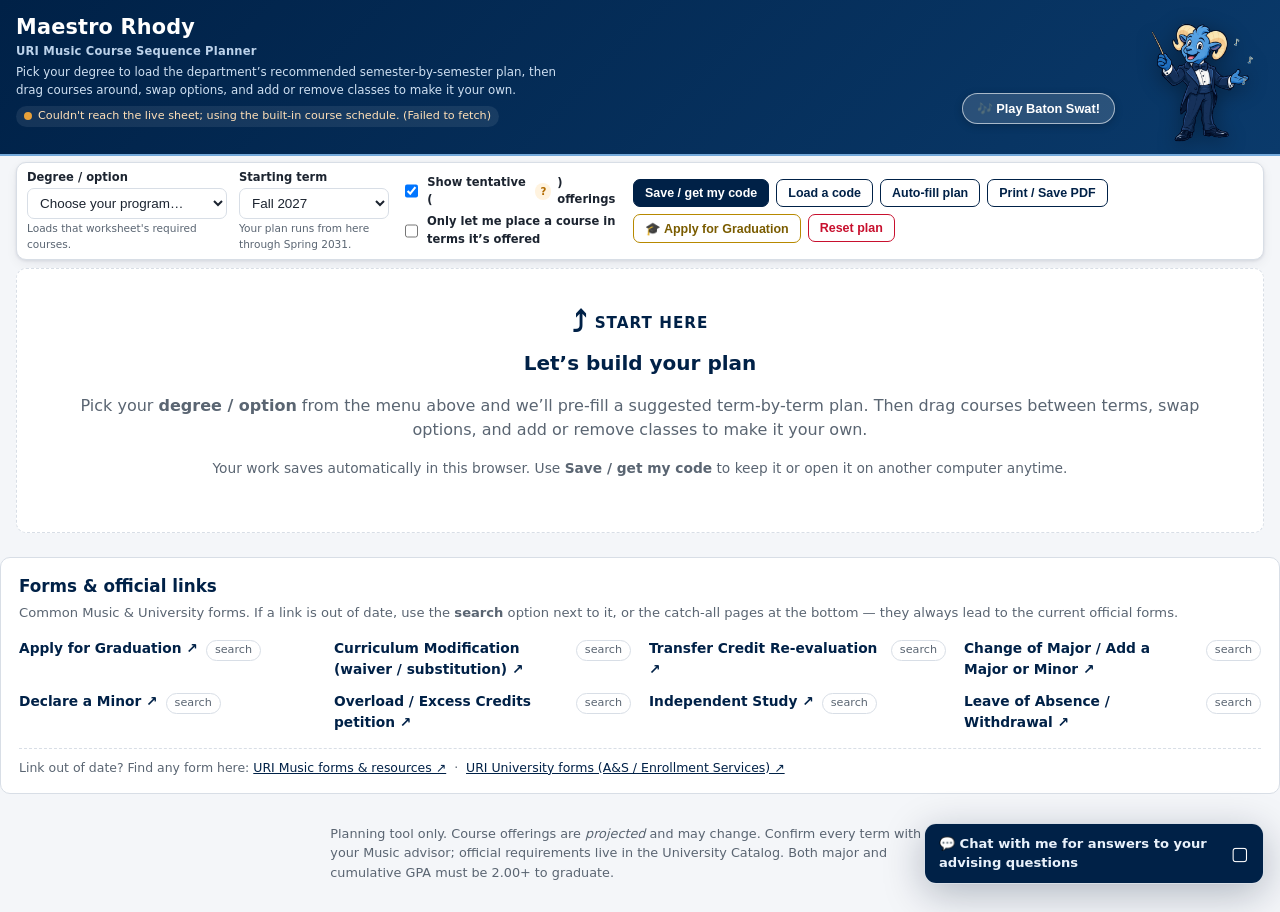
==== commit 4746aaec: "Add blank-slate START HERE, Apply-for-Graduation button, and forms repository - Page opens to an emp" ====
--- a/index.html
+++ b/index.html
@@ -67,13 +67,20 @@
         <button id="btn-open" type="button" class="btn ghost">Load a code</button>
         <button id="btn-autofill" type="button" class="btn ghost">Auto-fill plan</button>
         <button id="btn-print" type="button" class="btn ghost">Print / Save PDF</button>
+        <button id="btn-grad" type="button" class="btn ghost grad">🎓 Apply for Graduation</button>
         <button id="btn-reset" type="button" class="btn ghost danger">Reset plan</button>
       </div>
     </section>
 
-    <!-- Empty state -->
+    <!-- Empty state: a clear "start here" call to action for first-time visitors. -->
     <section id="empty-state" class="empty">
-      <p>Pick a degree above and we&rsquo;ll pre-fill a suggested term-by-term plan. Drag courses between terms to make it yours. Your work is saved automatically in this browser &mdash; and when you want to keep it or open it on another computer, use <strong>Save / get my code</strong> to get a personal code you can load back in anytime.</p>
+      <div class="start-here" aria-hidden="true">
+        <span class="start-here-arrow">⤴</span>
+        <span class="start-here-label">START HERE</span>
+      </div>
+      <h2 class="empty-title">Let&rsquo;s build your plan</h2>
+      <p>Pick your <strong>degree / option</strong> from the menu above and we&rsquo;ll pre-fill a suggested term-by-term plan. Then drag courses between terms, swap options, and add or remove classes to make it your own.</p>
+      <p class="empty-sub">Your work saves automatically in this browser. Use <strong>Save / get my code</strong> to keep it or open it on another computer anytime.</p>
     </section>
 
     <!-- Planner -->
@@ -135,6 +142,20 @@
     <div id="code-body" class="picker-body"></div>
   </div>
 
+  <!-- Forms repository: quick links to the official URI forms, with built-in
+       fallbacks to the Music / University forms pages if a link ever breaks.
+       Populated from PLANNER_DATA.LINKS in app.js. -->
+  <section id="forms-repo" class="forms-repo wrap" aria-labelledby="forms-repo-title">
+    <h2 id="forms-repo-title">Forms &amp; official links</h2>
+    <p class="forms-repo-intro">
+      Common Music &amp; University forms. If a link is out of date, use the
+      <strong>search</strong> option next to it, or the catch-all pages at the bottom &mdash;
+      they always lead to the current official forms.
+    </p>
+    <ul id="forms-list" class="forms-list"></ul>
+    <p id="forms-fallback" class="forms-fallback"></p>
+  </section>
+
   <footer class="site-footer wrap">
     <p>
       Planning tool only. Course offerings are <em>projected</em> and may change.
@@ -142,6 +163,8 @@
       University Catalog. Both major and cumulative GPA must be 2.00+ to graduate.
     </p>
   </footer>
+
+
 
   <!-- Maestro Rhody: advising chat that points to official URI pages. Starts
        minimized as an inviting prompt; click the header to open it. -->
--- a/styles.css
+++ b/styles.css
@@ -243,7 +243,9 @@
    glance, like the old spreadsheet. */
 .term-grid {
   display: grid;
-  grid-template-columns: repeat(4, 1fr);
+  /* minmax(0, 1fr) lets columns shrink below their content width so all terms
+     fit the viewport (content clips) instead of forcing horizontal scroll. */
+  grid-template-columns: repeat(4, minmax(0, 1fr));
   gap: 5px;
 }
 .term {
@@ -611,19 +613,23 @@
   .help-panel { right: 8px; left: 8px; width: auto; bottom: 8px; }
 }
 
-/* Responsive */
-@media (max-width: 1150px) {
-  .term-grid { grid-template-columns: repeat(3, 1fr); }
-}
+/* Responsive. Columns use minmax(0, 1fr) so they shrink to fit instead of
+   forcing horizontal scroll. We keep 4 columns (the 8-term "4×2 at a glance"
+   layout) down to fairly narrow widths, only reducing on small tablets/phones. */
 @media (max-width: 920px) {
   .controls { grid-template-columns: 1fr 1fr; }
   .planner { grid-template-columns: 1fr; }
   .palette { position: static; max-height: none; }
-  .term-grid { grid-template-columns: repeat(2, 1fr); }
+  .term-grid { grid-template-columns: repeat(4, minmax(0, 1fr)); }
+}
+@media (max-width: 680px) {
+  .term-grid { grid-template-columns: repeat(2, minmax(0, 1fr)); }
 }
 @media (max-width: 560px) {
   .controls { grid-template-columns: 1fr; }
-  .term-grid { grid-template-columns: 1fr; }
+}
+@media (max-width: 420px) {
+  .term-grid { grid-template-columns: minmax(0, 1fr); }
 }
 
 /* Print — mirror the spreadsheet: 4 columns, one degree per page. */
@@ -747,3 +753,51 @@
 @media (prefers-reduced-motion: reduce) {
   .swat-fly, .swat-fly.swat-buzz, .swat-fly.swat-hit { transition: none; animation: none; }
 }
+
+/* ---- "START HERE" empty state -------------------------------------------- */
+.empty-title { margin: 0 0 8px; color: var(--uri-blue); font-size: 1.25rem; }
+.empty-sub { color: var(--muted); font-size: 0.86rem; }
+.start-here {
+  display: inline-flex; align-items: center; gap: 8px;
+  margin-bottom: 10px; color: var(--uri-blue); font-weight: 800;
+}
+.start-here-arrow {
+  font-size: 1.8rem; line-height: 1; display: inline-block;
+  animation: startHereBob 1.3s ease-in-out infinite;
+}
+.start-here-label { letter-spacing: 1px; font-size: 0.95rem; }
+@keyframes startHereBob {
+  0%, 100% { transform: translateY(0) rotate(-8deg); }
+  50% { transform: translateY(-6px) rotate(-8deg); }
+}
+@media (prefers-reduced-motion: reduce) { .start-here-arrow { animation: none; } }
+
+/* Apply-for-Graduation button accent */
+.btn.grad { border-color: #b78900; color: #7a5c00; }
+.btn.grad:hover { background: #fff6da; }
+
+/* ---- Forms repository ----------------------------------------------------- */
+.forms-repo {
+  margin: 24px auto 8px; padding: 16px 18px;
+  background: var(--card); border: 1px solid var(--line); border-radius: 10px;
+}
+.forms-repo h2 { margin: 0 0 4px; font-size: 1.05rem; color: var(--uri-blue); }
+.forms-repo-intro { margin: 0 0 12px; font-size: 0.82rem; color: var(--muted); }
+.forms-list {
+  list-style: none; margin: 0 0 12px; padding: 0;
+  display: grid; grid-template-columns: repeat(auto-fill, minmax(260px, 1fr)); gap: 6px 18px;
+}
+.form-row { display: flex; align-items: baseline; gap: 8px; padding: 3px 0; }
+.form-link { color: var(--uri-blue); font-weight: 600; font-size: 0.86rem; text-decoration: none; }
+.form-link:hover { text-decoration: underline; }
+.form-name { font-size: 0.86rem; }
+.form-search {
+  font-size: 0.7rem; color: var(--muted); text-decoration: none;
+  border: 1px solid var(--line); border-radius: 99px; padding: 1px 8px; white-space: nowrap;
+}
+.form-search:hover { background: #eef4fb; color: var(--uri-blue); }
+.forms-fallback { margin: 0; font-size: 0.78rem; color: var(--muted); border-top: 1px dashed var(--line); padding-top: 10px; }
+.forms-fallback a { color: var(--uri-blue); }
+
+/* Keep the forms repository off printed output. */
+@media print { .forms-repo { display: none !important; } }
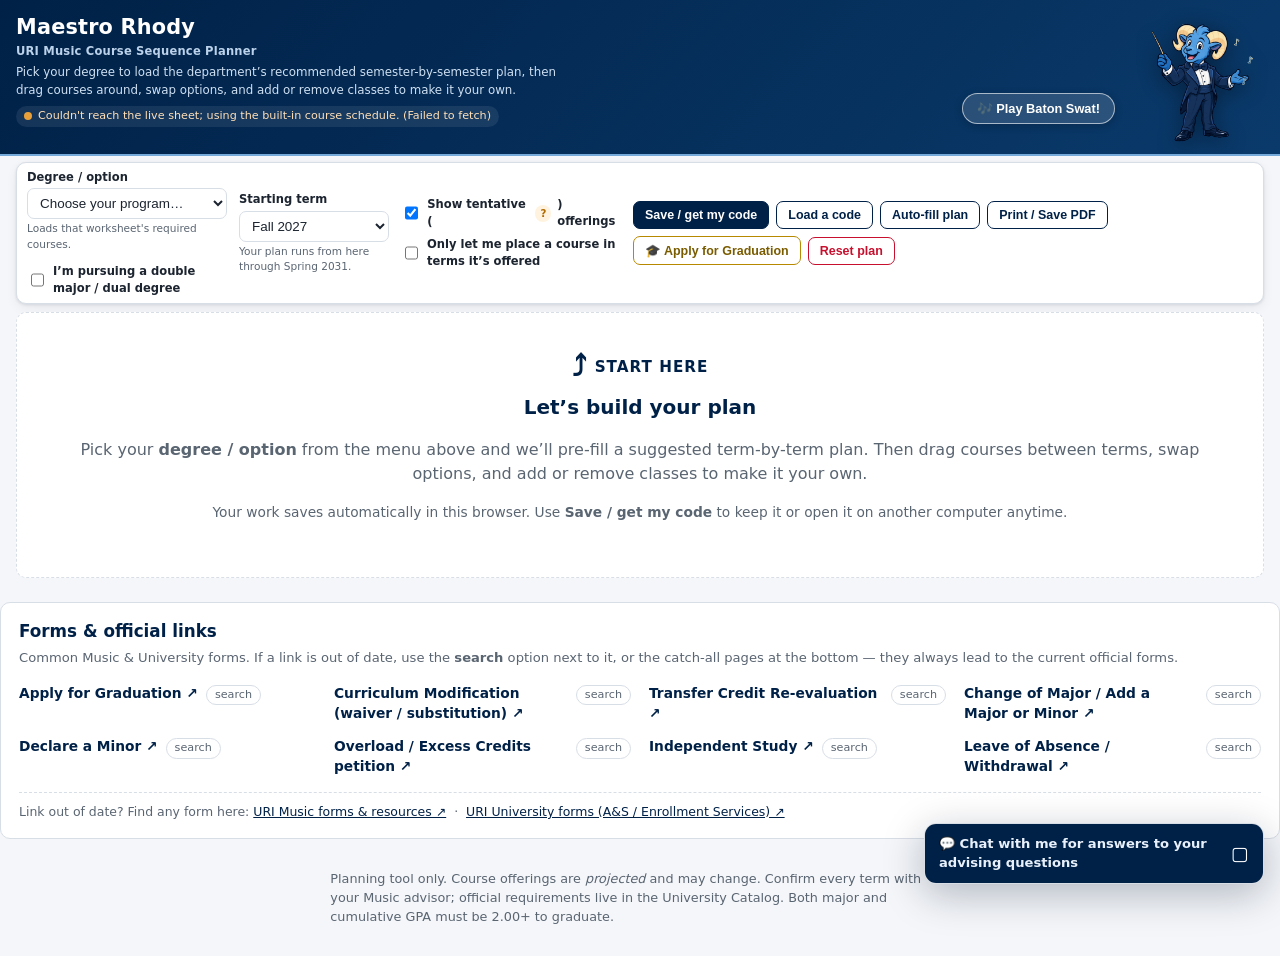
==== commit 9501d9e7: "Add double major / dual degree support - 'I'm pursuing a double major' toggle + second-major picker " ====
--- a/index.html
+++ b/index.html
@@ -43,6 +43,13 @@
           <option value="">Choose your program…</option>
         </select>
         <p id="degree-help" class="help">Loads that worksheet's required courses.</p>
+        <label class="check check-inline">
+          <input type="checkbox" id="toggle-double" />
+          I&rsquo;m pursuing a double major / dual degree
+        </label>
+        <select id="degree2-select" class="hidden" aria-label="Second major">
+          <option value="">Choose your second major…</option>
+        </select>
       </div>
 
       <div class="field">
@@ -118,6 +125,11 @@
             University Catalog.
           </p>
         </section>
+
+        <!-- Double-major / dual-degree panel (shown only when a second major
+             is chosen). Audits each major separately, highlights shared
+             courses, and lists the URI rules with honest status tags. -->
+        <section id="double-major" class="double-major hidden" aria-label="Double major overview"></section>
       </section>
     </div>
   </main>
--- a/styles.css
+++ b/styles.css
@@ -801,3 +801,47 @@
 
 /* Keep the forms repository off printed output. */
 @media print { .forms-repo { display: none !important; } }
+
+/* ---- Double major / dual degree ------------------------------------------ */
+.check-inline { margin-top: 8px; font-size: 0.8rem; }
+#degree2-select { margin-top: 6px; }
+
+.double-major {
+  margin-top: 16px; padding: 16px 18px;
+  background: #fff; border: 1px solid var(--line); border-left: 4px solid var(--uri-blue);
+  border-radius: 10px;
+}
+.dm-title { margin: 0 0 8px; color: var(--uri-blue); font-size: 1.1rem; }
+.dm-kind { margin-bottom: 14px; }
+.dm-kind strong { font-size: 0.95rem; }
+
+.dm-audits { display: grid; grid-template-columns: repeat(2, minmax(0, 1fr)); gap: 12px; margin-bottom: 14px; }
+@media (max-width: 640px) { .dm-audits { grid-template-columns: 1fr; } }
+.dm-card { background: #f6f9fd; border: 1px solid var(--line); border-radius: 8px; padding: 10px 12px; }
+.dm-card h4 { margin: 0 0 6px; font-size: 0.9rem; color: var(--uri-blue); }
+.dm-bar { height: 7px; background: #e7ecf2; border-radius: 99px; overflow: hidden; margin-bottom: 6px; }
+.dm-bar span { display: block; height: 100%; background: linear-gradient(90deg, var(--uri-sky), var(--ok)); }
+.dm-card-stat { margin: 0; font-size: 0.74rem; color: var(--muted); }
+
+.dm-shared-box, .dm-obligations, .dm-rules { margin-bottom: 14px; }
+.dm-shared-box h4, .dm-obligations h4, .dm-rules h4 { margin: 0 0 4px; font-size: 0.92rem; color: var(--uri-blue); }
+.dm-count { font-size: 0.72rem; font-weight: 600; color: var(--muted); }
+.dm-shared { margin: 6px 0 0; padding-left: 18px; font-size: 0.82rem; columns: 2; }
+@media (max-width: 640px) { .dm-shared { columns: 1; } }
+.dm-shared li { margin: 2px 0; break-inside: avoid; }
+
+.dm-obligations { background: #fff9ef; border: 1px solid #f0dcae; border-radius: 8px; padding: 10px 12px; }
+.dm-obligations h4 { color: #8a6400; }
+.dm-obligations ul { margin: 6px 0 0; padding-left: 18px; font-size: 0.82rem; }
+.dm-obligations li { margin: 2px 0; }
+
+.dm-rule-list { list-style: none; margin: 6px 0 0; padding: 0; display: flex; flex-direction: column; gap: 7px; }
+.dm-rule-list li { font-size: 0.82rem; line-height: 1.4; }
+.dm-status { display: inline-block; font-size: 0.64rem; font-weight: 800; padding: 1px 7px; border-radius: 99px; vertical-align: middle; letter-spacing: 0.3px; }
+.dm-status.confirmed { background: #e7f6ec; color: #1c6b38; }
+.dm-status.review { background: #fdeef0; color: #8a1f2d; }
+.dm-rule-text { }
+.dm-src { font-size: 0.72rem; color: var(--uri-blue); white-space: nowrap; }
+.dm-disclaimer { margin: 10px 0 0; font-size: 0.74rem; color: var(--muted); border-top: 1px dashed var(--line); padding-top: 10px; }
+
+@media print { .double-major { break-inside: avoid; } }
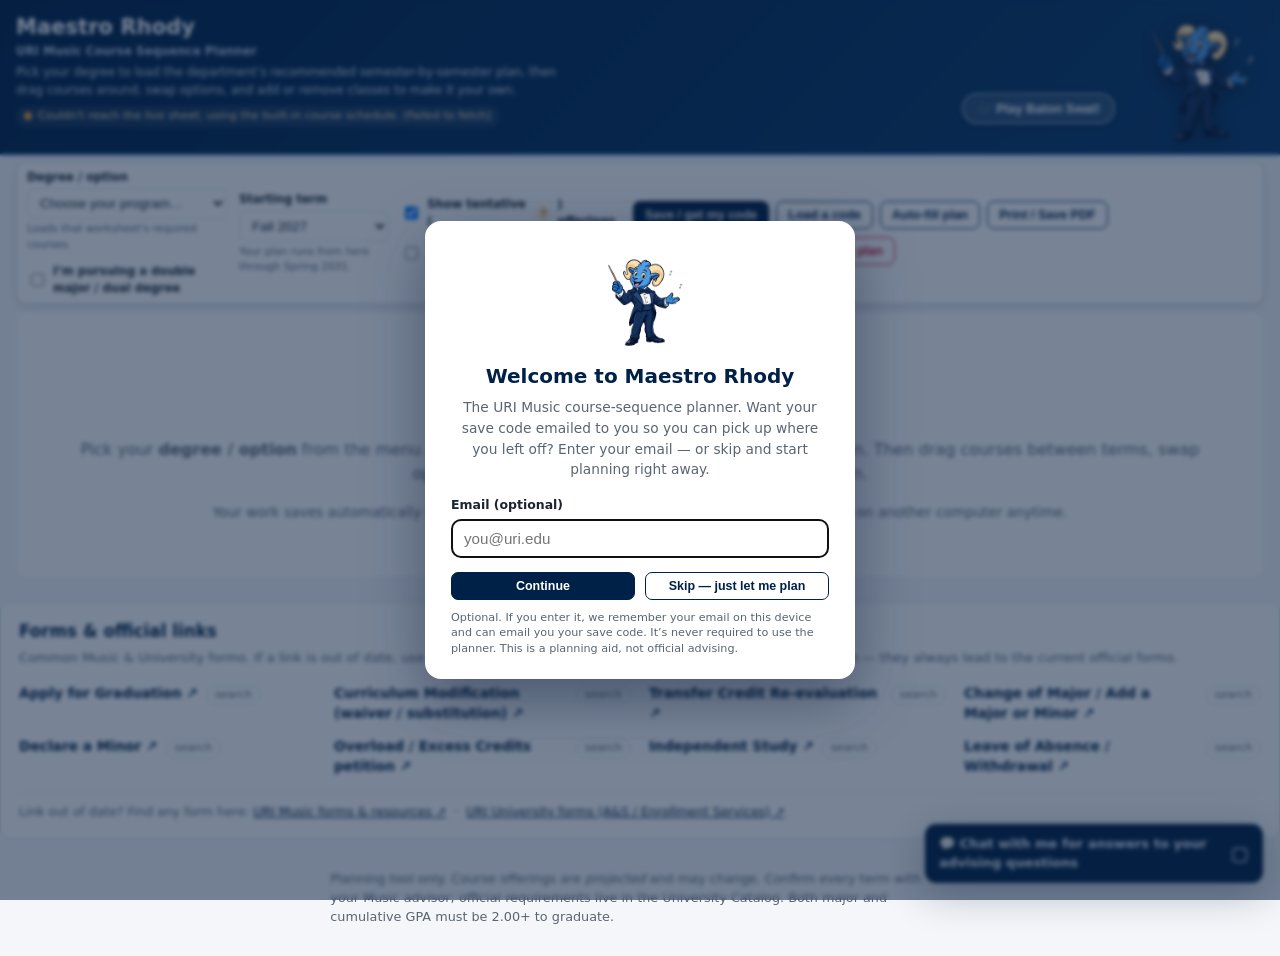
==== commit 6350903d: "Add optional (non-blocking) welcome email splash + email-my-code - Dismissible splash: enter email t" ====
--- a/index.html
+++ b/index.html
@@ -176,6 +176,32 @@
     </p>
   </footer>
 
+  <!-- OPTIONAL welcome splash: never blocks the planner. Lets a student drop
+       their email so they can be reminded of (and emailed) their save code,
+       and so an advisor can optionally see who's using the tool. "Skip" keeps
+       them moving. Shown once per browser. -->
+  <div id="splash-backdrop" class="splash-backdrop hidden" role="dialog" aria-modal="false" aria-labelledby="splash-title">
+    <div class="splash-card">
+      <div class="splash-mascot" aria-hidden="true">
+        <img src="help/maestro-rhody-default-static.png" alt="" width="110" height="110"
+             onerror="this.style.display='none'" />
+      </div>
+      <h2 id="splash-title">Welcome to Maestro Rhody</h2>
+      <p class="splash-sub">The URI Music course-sequence planner. Want your save code emailed to you so you can pick up where you left off? Enter your email &mdash; or skip and start planning right away.</p>
+      <form id="splash-form" class="splash-form" novalidate>
+        <label for="splash-email" class="splash-label">Email (optional)</label>
+        <input id="splash-email" type="email" inputmode="email" autocomplete="email"
+               placeholder="you@uri.edu" />
+        <p id="splash-error" class="splash-error hidden">That doesn&rsquo;t look like a valid email &mdash; check it, or just skip.</p>
+        <div class="splash-actions">
+          <button type="submit" class="btn" id="splash-continue">Continue</button>
+          <button type="button" class="btn ghost" id="splash-skip">Skip &mdash; just let me plan</button>
+        </div>
+        <p class="splash-privacy">Optional. If you enter it, we remember your email on this device and can email you your save code. It&rsquo;s never required to use the planner. This is a planning aid, not official advising.</p>
+      </form>
+    </div>
+  </div>
+
 
 
   <!-- Maestro Rhody: advising chat that points to official URI pages. Starts
--- a/styles.css
+++ b/styles.css
@@ -845,3 +845,28 @@
 .dm-disclaimer { margin: 10px 0 0; font-size: 0.74rem; color: var(--muted); border-top: 1px dashed var(--line); padding-top: 10px; }
 
 @media print { .double-major { break-inside: avoid; } }
+
+/* ---- Optional welcome email splash --------------------------------------- */
+.splash-backdrop {
+  position: fixed; inset: 0; z-index: 1000;
+  display: flex; align-items: center; justify-content: center; padding: 20px;
+  background: rgba(10, 32, 64, 0.55); backdrop-filter: blur(2px);
+}
+.splash-card {
+  background: #fff; border-radius: 16px; max-width: 430px; width: 100%;
+  padding: 24px 26px 22px; text-align: center; box-shadow: 0 20px 60px rgba(0,20,50,0.4);
+}
+.splash-mascot img { display: block; margin: 0 auto 6px; }
+.splash-card h2 { margin: 0 0 6px; color: var(--uri-blue); font-size: 1.25rem; }
+.splash-sub { margin: 0 0 16px; font-size: 0.86rem; color: var(--muted); }
+.splash-form { text-align: left; }
+.splash-label { display: block; font-size: 0.78rem; font-weight: 700; margin-bottom: 4px; }
+.splash-form input { width: 100%; padding: 10px 12px; border: 1px solid var(--line); border-radius: 9px; font-size: 0.95rem; box-sizing: border-box; }
+.splash-error { color: var(--accent); font-size: 0.78rem; margin: 6px 0 0; }
+.splash-actions { display: flex; gap: 10px; margin: 14px 0 10px; flex-wrap: wrap; }
+.splash-actions .btn { flex: 1; min-width: 130px; }
+.splash-privacy { margin: 0; font-size: 0.7rem; color: var(--muted); line-height: 1.4; }
+@media print { .splash-backdrop { display: none !important; } }
+
+/* email-my-code button (it's an <a> styled as a button) */
+#code-email { text-decoration: none; display: inline-flex; align-items: center; }
